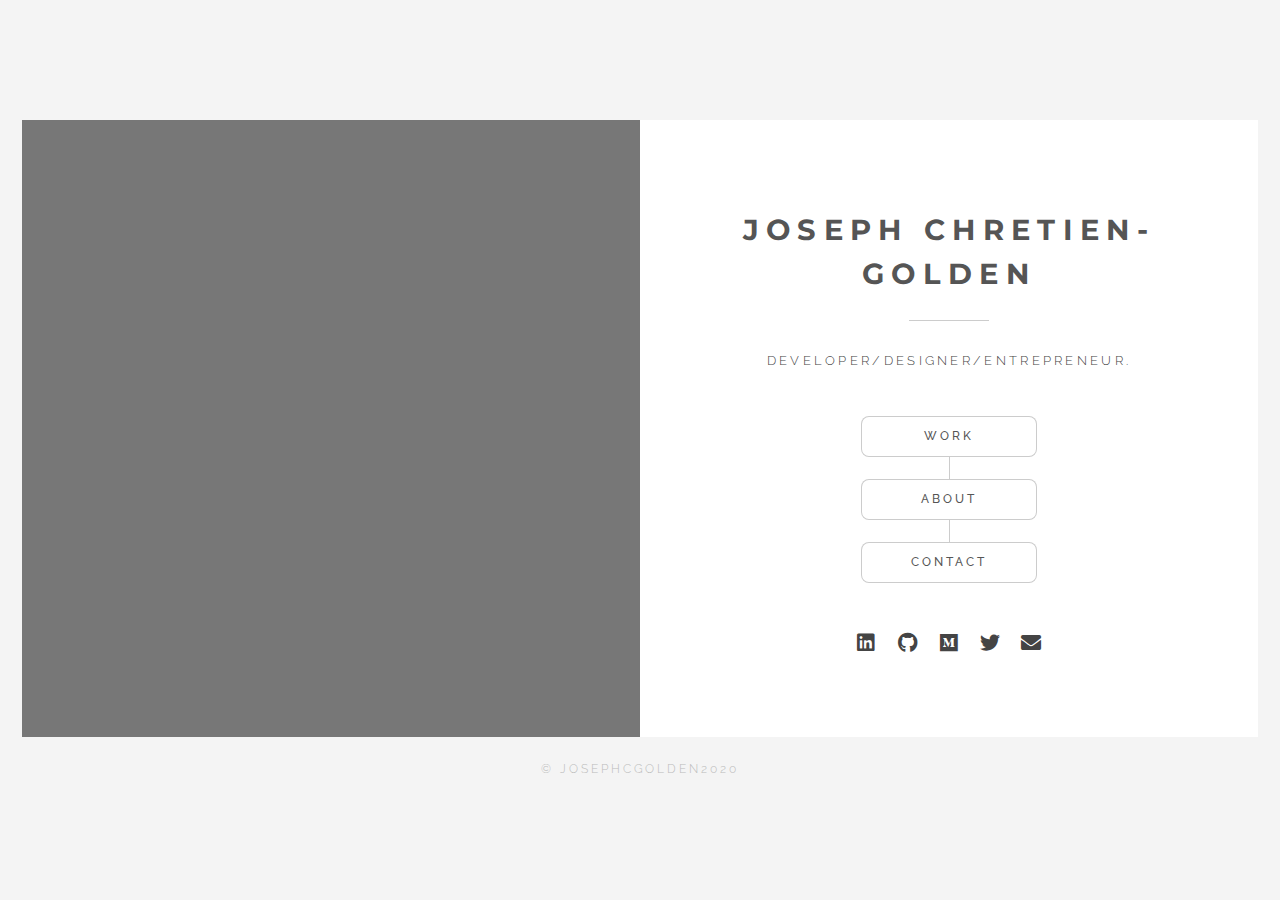
==== JosephChretienGolden.com/green/indexme.html @ d4ce8e9d "updated resume" ====
<!DOCTYPE HTML>

<html>
	<head>
		<link rel="shortcut icon" type="image/x-icon" href="images/ms-icon-310x310.png">
		<title>JosephCGolden2020©</title>
		<meta charset="utf-8" />
		<meta name="viewport" content="width=device-width, initial-scale=1, user-scalable=no" />
		<link rel="stylesheet" href="assets/css/main.css" />
		<noscript><link rel="stylesheet" href="assets/css/noscript.css" /></noscript>
	</head>
	<body class="is-preload-0 is-preload-1">

		<!-- Wrapper -->
			<div id="wrapper">
					

				<!-- Home -->
					<article id="home" class="panel special">
						<div class="image">
							<img src="images/mebridge.JPG" alt="" data-position="center center" />
						</div>
						<div class="content">
							<div class="inner">
								<header>
									<h1>Joseph Chretien-Golden</h1>
									<p>Developer/Designer/Entrepreneur.</p>
									
								</header>
								<nav id="nav">
									<ul class="actions stacked special animated spinY">
										<li><a href="#work" class="button">Work</a></li>
										<li><a href="#about" class="button">About</a></li>
										<li><a href="#contact" class="button">Contact</a></li>
										<!--<li><a href="#elements" class="button">Elements</a></li>-->
									</ul>
								</nav>
								<ul class="icons">
									<li><a href="https://www.linkedin.com/in/jcgdev/" class="icon brands fa-linkedin" target="_blank"><span class="label">LinkedIn</span></a></li>
									<li><a href="https://github.com/JGolden25" class="icon brands fa-github" target="_blank"><span class="label">GitHub</span></a></li>
									<li><a href="https://medium.com/@joeuvalltrades" class="icon brands fa-medium" target="_blank"><span class="label">Medium</span></a></li>
									<li><a href="https://twitter.com/JosephCGolden" class="icon brands fa-twitter" target="_blank"><span class="label">Twitter</span></a></li>
									<li><a href="mailto:hello@jcg.dev?subject=Request%20More%20Information&body=Hello%20Joseph, I%20would%20like%20to%20know%20more." class="icon solid fa-envelope"><span class="label">Email</span></a></li>
								</ul>
							</div>
						</div>
					</article>

				<!-- Work -->
					<article id="work" class="panel secondary">
						<div class="image">
							<img src="images/macbookdarkfinal.jpg" alt="" data-position="center center" />
						</div>
						<div class="content">
							<ul class="actions animated spinX">
								<li><a href="#" class="button small back">Back</a></li>
							</ul>
							<div class="inner">
								<header>
									<h2>Work</h2>
									<p>A few of my favorite projects.</p>
								</header>
								<p>Below are some of my more recent projects. I have practiced Agile software development across multiple teams and each project has provided a unique learning experience working under a different role. All (except those specified) were written "from the ground up" and focus on clean, organized, and commented code, with clear workflow and version control. Click on the project titles or website links to redirect to their individual deployments. Source code can be found by clicking on the repository links.</p>
								
							</div>
							<div class="portfolio-container view"><a data-v-312bf817="" href="https://github.com/JGolden25/WAVESMRKT" target="_blank" class="title-link"><h2 data-v-312bf817="">WAVES Marketplace</h2></a><img src="images/giphywave.gif" min-width= 100%; *width= 100%; class="panel-img" allowFullScreen><p><a href="https://giphy.com/gifs/iDh8sMrHKYe8Q91W7e/html5"></a></p><p data-v-312bf817=""> 
								A marketplace displaying and allowing purchase of all inventory from Indiana based guitar store, WAVES Guitars Marketplace.</p><p data-v-312bf817="">Built with React, MongoDB, NodeJS, Express, JS, HTML, and CSS.</p>
								
							  </a><a  href="https://github.com/JGolden25/WAVESMRKT" target="_blank" class="link">
								Repository,</a>
								<br></br>
							<div class="portfolio-container view"><a data-v-312bf817="" href="https://m-city-36c66.firebaseapp.com/" target="_blank" class="title-link"><h2 data-v-312bf817="">Manchester City Football Club App</h2></a><img src="images/giphyman.gif" min-width= 100%; *width= 100%; class="panel-img" allowFullScreen><p><a href="https://giphy.com/gifs/SqxYwN7bIL0x2NyQ8t/html5"></a></p><p data-v-312bf817=""> 
								Personal project developed for one of my favorite Football Clubs. Fellow fans can filter through past and upcoming matches, get acquainted with the team and even add there own match and team data. (Test users can log in with hello@jcg.dev/123456)</p><p data-v-312bf817="">Built with React, Firebase, Javascript, React-Move, React-Router, HTML, and CSS.</p><a data-v-312bf817="" href="https://m-city-36c66.firebaseapp.com/" target="_blank" class="link">
								Website,
							  </a><a  href="https://github.com/JGolden25/Manchester_City" target="_blank" class="link">
								Repository,</a>
								<br></br>
								<div class="portfolio-container view"><a data-v-312bf817="" href="https://recirvoir-apollo-gql.herokuapp.com/" target="_blank" class="title-link"><h2 data-v-312bf817="">Recirvoir v.2</h2></a><img src="images/Recirvoirappfinal GIF-downsized_large.gif" min-width= 100%; *width= 100%; class="panel-img" allowFullScreen><p><a href="https://giphy.com/gifs/h4OFADmcU67HjatGWj/html5"></a></p><p data-v-312bf817=""> 
									A simple place to store and share your favorite recipes. Register & create your profile to add, like, update, and delete your recipes. View other user's recipes and search for whatever food you're in the mood for.</p><p data-v-312bf817="">Built with React, GraphQL, Apollo Server, Mongo DB, Javascript, HTML, and CSS</p><a data-v-312bf817="" href="https://recirvoir-apollo-gql.herokuapp.com/" target="_blank" class="link">
									Website,
								  </a><a  href="https://github.com/JGolden25/react-recipes-v3" target="_blank" class="link">
									Repository,</a>
									<br></br>
							<div class="portfolio-container view"><a data-v-312bf817="" href="https://hardcore-galileo-334290.netlify.com/" target="_blank" class="title-link"><h2 data-v-312bf817="">RMDB(React Movies)</h2></a><img src="images/giphymoviez.gif" min-width= 100%; *width= 100%; class="panel-img" allowFullScreen><p><a href="https://giphy.com/gifs/fszpxkMMKVBNWQkxhj/html5"></a></p><p data-v-312bf817=""> 
								A stylish and interactive movie database built using React & The Movie DB API.</p><p data-v-312bf817="">Built with React, Hooks, Express, Node, and Styled-Components(CSS).</p><a data-v-312bf817="" href="https://hardcore-galileo-334290.netlify.com/" target="_blank" class="link">
								Website,
							  </a><a  href="https://github.com/JGolden25/RMDB" target="_blank" class="link">
								Repository,</a>
								<br></br>
							<div class="portfolio-container view"><a data-v-312bf817="" href="http://natural-parent.surge.sh/" target="_blank" class="title-link"><h2 data-v-312bf817="">Sawano Hiroyuki @ The Marc Event Site</h2></a><img src="images/giphy2.gif" min-width= 100%; *width= 100%; class="panel-img" allowFullScreen><p><a href="https://giphy.com/gifs/h53PiVtq1qvTLwtWHz/html5"></a></p><p data-v-312bf817=""> 
								An event website for Sawano Hiroyuki's event at the Marc club in San Marcos, Tx.</p><p data-v-312bf817="">Built with React, React Reveal, HTML and LESS.</p><a data-v-312bf817="" href="http://natural-parent.surge.sh/" target="_blank" class="link">
								Website,
							  </a><a  href="https://github.com/JGolden25/The-Marc-Site" target="_blank" class="link">
								Repository,</a>
								<br></br>
								<div class="portfolio-container view"><a data-v-312bf817="" href="https://www.fairshare-app.com/" target="_blank" class="title-link"><h2 data-v-312bf817="">Fairshare App</h2></a><img src="images/giphy (1).gif" min-width= 100%; *width= 100%; class="panel-img" allowFullScreen><p><a href="https://giphy.com/gifs/fsgif-f6n2lzmt7CK0FoWu8f"></a></p><p data-v-312bf817="">Task assigning and budgeting application specifically designed for teams, built with a 4 person web team (and 2 person iOS team) from a pre-existing project/codebase. On this project I specifically worked on UI/styling. I also implemented APIs and basic functionality such as managing state and creating actions via Redux to delete and edit cards.</p><p data-v-312bf817="">Built with React, Redux, NodeJS, MySQL, Auth0 and reactstrap.</p><a data-v-312bf817="" href="https://www.fairshare-app.com/" target="_blank" class="link">
									Website,
								  </a><a  href="https://github.com/labs12-chores-1" target="_blank" class="link">
									Repository</a>
									<br></br>
									<div class="portfolio-container view"><a data-v-312bf817="" href="https://vuejshtmlcssquiz.herokuapp.com/" target="_blank" class="title-link"><h2 data-v-312bf817="">HTML/CSS Quiz Built with Vue.js.</h2></a><img src="images/giphyvue.gif" min-width= 100%; *width= 100%; class="panel-img" allowFullScreen><p><a href="https://media.giphy.com/media/gKBSy4swq1pSgRjhh8/giphy.gif"></a></p><p data-v-312bf817="">My first try at building something simple with the Vue.js framework.</p><p data-v-312bf817="">Built with Vue.js, HTML, CSS and keyframe animations.</p><a data-v-312bf817="" href="https://vuejshtmlcssquiz.herokuapp.com/" target="_blank" class="link">
										Website,
									  </a><a  href="https://github.com/JGolden25/VueProjectM" target="_blank" class="link">
										Repository</a>
										<br></br>
									<div class="portfolio-container view"><a data-v-312bf817="" href="https://app.netlify.com/sites/nifty-visvesvaraya-cf755e/overview" target="_blank" class="title-link"><h2 data-v-312bf817="">Recirvoir v.1</h2></a><img src="images/giphy (2).gif" min-width= 100%; *width= 100%; class="panel-img" allowFullScreen><p><a href="https://media.giphy.com/media/PhChaJUN25opDt7iGr/source.gif"></a></p><p data-v-312bf817="">My 1st attempt at making a recipes app for my girlfriend. React and styled componenets were used for front end, along with MySQL for the database and NodeJS to manipulate the it. Implements Draggable JS for drag and drop features.</p><p data-v-312bf817="">Built with React, Redux, NodeJS, MySQL, HTML, Styled Components(CSS) and Draggable JS.</p><a data-v-312bf817="" href="https://nifty-visvesvaraya-cf755e.netlify.com/" target="_blank" class="link">
										Website,
									  </a><a  href="https://github.com/labs12-chores-1" target="_blank" class="link">
										Repository</a>
										<br></br>
							<div class="portfolio-container view"><a data-v-312bf817="" href="https://piggamejcg.herokuapp.com/" target="_blank" class="title-link"><h2 data-v-312bf817="">'PIG' Dice Game</h2></a><img src="images/giphy4.gif" min-width= 100%; *width= 100%; class="panel-img" allowFullScreen><p><a href="https://giphy.com/gifs/game-pig-piggame-ZcKvwGLhrudkJyPeeY"></a></p><p data-v-312bf817="">A 2 player game in which players roll dice as many times as they wish. 
								Each result gets added to their round score BUT if the player rolls a 1,
								all his ROUND score gets lost. After that, it's the next player’s turn. 
								The player can choose to 'Hold', which means that his ROUND score
								gets added to his GLOBAL score. Default final score is 35 but can be
								adjusted.</p><p data-v-312bf817="">Built with HTML, CSS and JavaScript.</p><a data-v-312bf817="" href="https://piggamejcg.herokuapp.com/" target="_blank" class="link">
								Website,
							  </a><a  href="https://github.com/JGolden25/PIGGAME" target="_blank" class="link">
								Repository</a>
								<br></br>
							  <div class="portfolio-container view"><a data-v-312bf817="" href="https://damp-eyrie-76015.herokuapp.com/" target="_blank" class="title-link"><h2 data-v-312bf817="">React-Dex</h2></a><img src="images/giphy5.gif" min-width= 100%; *width= 100%; class="panel-img" allowFullScreen><p><a href="https://giphy.com/gifs/ViCMJJeX36QldR8pwi/html5"></a></p><p data-v-312bf817=""> 
								A Pokédex displaying all 151 Pokémon of generation 1. I started with a simple wireframe design(can be viewed by clicking link below) and built out the components 1 at a time using React and CSS for styling. 
								Using PokéAPI I pulled in data and sprites for individual Pokémon.</p><p data-v-312bf817="">Built with React, PokéAPI, HTML, CSS and JavaScript.</p><a data-v-312bf817="" href="https://damp-eyrie-76015.herokuapp.com/" target="_blank" class="link">
								Website,
							  </a><a  href="https://github.com/JGolden25/POKEDEX-REVISED" target="_blank" class="link">
								Repository, </a><a  href="images/1_BJ9m4hoHn3ihpcje_013NQ.png" target="_blank" class="link">
									Wireframe</a>
								<br></br>
							  <a data-v-312bf817="" href="index.html" target="_blank" class="title-link"> <h2 data-v-312bf817="">Smith and Jones Architecture Website</h2></a><img src="images/giphy.gif" min-width= 100%; *width= 100%; class="panel-img" allowFullScreen><p>A fully responsive, multi-page marketing website for an architecture company.</p><p>Built with HTML, CSS, Javascript, and LESS.</p><div data-v-312bf817="" class="links-container">
								<a href="index.html" target="_blank" class="link">Website,</a> <a  href="https://github.com/JGolden25/S-J-International" target="_blank" class="link">
								Repository</a>
							  
							</div>
					</article>

				<!-- About -->
					<article id="about" class="panel secondary">
						<div class="image">
							<img src="images/IMG_4623.JPG" alt="" data-position="center center" />
						</div>
						<div class="content">
							<ul class="actions animated spinX">
								<li><a href="#" class="button small back">Back</a></li>
							</ul>
							<div class="inner">
								<header>
									<h2>About</h2>
									<p>It's nice to meet you, I'm Joseph Chretien-Golden.</p>
								</header>
								<p>I am a full stack web developer, minimal-design lover, book worm, film-maker, video game fan and learning enthusiast.</p>
								<p>My exploration into development started with CS 1428, an intro level C++ course at Texas State University. I was far enough along in my studies as a Digital Media Innovation Major/Business Minor that I decided to finish my degree without switching to Computer Science, but the bug had bitten me.</p>
								<p>After graduating from Texas State, having collected some development experience in additional Web Design and JavaScript classes, I worked for Apple as a Mac/iOS technical advisor for a total of 2.5 years until I decided I wanted to take on a developer role. To that end, I spent over a year studying full stack web and computer science, both on my own and as a student/Team Lead at Lambda School. I am now eager to dive head first into my web development career.</p>
								<p>If you have any questions about me, my portfolio, or would just love to chat, feel free to <a href="mailto:hello@jcg.dev?subject=Request%20More%20Information&body=Hello%20Joseph, I%20would%20like%20to%20know%20more."><span class="label">reach out!</span></a> I look forward to speaking with you.</p>
								<a href="./JosephChretien-GoldenResume.pdf" target="_blank"><div class="button" data-position="center center">
									Download Resume</a>
								</div>
								<p> - I also make films, feel free to check out some of my work <a href="https://www.goldenagemedia.net/" target="_blank"> here.</a></p>
							</div>
						</div>
					</article>

				<!-- Contact -->
					<article id="contact" class="panel secondary">
						<div class="image">
							<img src="images/chiskyboi.JPG" alt="" data-position="bottom center" />
						</div>
						<div class="content">
							<ul class="actions animated spinX">
								<li><a href="#" class="button small back">Back</a></li>
							</ul>
							<div class="inner">
								<header>
									<h2>Contact</h2>
								</header>
								<!-- FormSpree -->
								<form action="https://formspree.io/hello@jcg.dev" method="POST">
									<div class="fields">
											<div class="field half">
												<label for="name">Name</label>
									<input type="text" name="name"/>
								</div>
								<div class="field half">
										<label for="email">Email</label>
									<input type="email" name="_replyto"/>
								</div>
								<div class="field">
										<label for="message">Message</label>
										<textarea name="message" id="message" rows="5"></textarea>
										</div>
									<input type="submit" value="Send Message">
								  </form>
							</div>
						</div>
					</article>
					

				<!-- Elements -->
					<article id="elements" class="panel secondary">
						<div class="image">
							<img src="images/pic03.jpg" alt="" data-position="center center" />
						</div>
						<div class="content">
							<ul class="actions animated spinX">
								<li><a href="#" class="button small back">Back</a></li>
							</ul>
							<div class="inner">
								<header>
									<h2>Elements</h2>
								</header>

								<section>
									<h4>Text</h4>
									<p>This is <b>bold</b> and this is <strong>strong</strong>. This is <i>italic</i> and this is <em>emphasized</em>.
									This is <sup>superscript</sup> text and this is <sub>subscript</sub> text.
									This is <u>underlined</u> and this is code: <code>for (;;) { ... }</code>. Finally, <a href="#">this is a link</a>.</p>
									<hr />
									<h2>Heading Level 2</h2>
									<h3>Heading Level 3</h3>
									<h4>Heading Level 4</h4>
									<h5>Heading Level 5</h5>
									<h6>Heading Level 6</h6>
									<hr />
									<h5>Blockquote</h5>
									<blockquote>Fringilla nisl. Donec accumsan interdum nisi, quis tincidunt felis sagittis eget tempus euismod. Vestibulum ante ipsum primis in faucibus vestibulum. Blandit adipiscing eu felis iaculis volutpat ac adipiscing accumsan faucibus. Vestibulum ante ipsum primis in faucibus lorem ipsum dolor sit amet nullam adipiscing eu felis.</blockquote>
									<h5>Preformatted</h5>
									<pre><code>i = 0;

while (!deck.isInOrder()) {
    print 'Iteration ' + i;
    deck.shuffle();
    i++;
}

print 'It took ' + i + ' iterations to sort the deck.';</code></pre>
								</section>

								<section>
									<h4>Lists</h4>

									<h5>Unordered</h5>
									<ul>
										<li>Dolor pulvinar etiam.</li>
										<li>Sagittis adipiscing.</li>
										<li>Felis enim feugiat.</li>
									</ul>

									<h5>Alternate</h5>
									<ul class="alt">
										<li>Dolor pulvinar etiam.</li>
										<li>Sagittis adipiscing.</li>
										<li>Felis enim feugiat.</li>
									</ul>

									<h5>Ordered</h5>
									<ol>
										<li>Dolor pulvinar etiam.</li>
										<li>Etiam vel felis viverra.</li>
										<li>Felis enim feugiat.</li>
										<li>Dolor pulvinar etiam.</li>
										<li>Etiam vel felis lorem.</li>
										<li>Felis enim et feugiat.</li>
									</ol>
									<h5>Icons</h5>
									<ul class="icons">
										<li><a href="#" class="icon brands fa-twitter"><span class="label">Twitter</span></a></li>
										<li><a href="#" class="icon brands fa-facebook-f"><span class="label">Facebook</span></a></li>
										<li><a href="#" class="icon brands fa-instagram"><span class="label">Instagram</span></a></li>
										<li><a href="https://github.com/JGolden25"> class="icon brands fa-github"><span class="label">Github</span></a></li>
									</ul>

									<h5>Actions</h5>
									<ul class="actions">
										<li><a href="#" class="button primary">Default</a></li>
										<li><a href="#" class="button">Default</a></li>
									</ul>
									<ul class="actions stacked">
										<li><a href="#" class="button primary">Default</a></li>
										<li><a href="#" class="button">Default</a></li>
									</ul>
								</section>

								<section>
									<h4>Table</h4>
									<h5>Default</h5>
									<div class="table-wrapper">
										<table>
											<thead>
												<tr>
													<th>Name</th>
													<th>Description</th>
													<th>Price</th>
												</tr>
											</thead>
											<tbody>
												<tr>
													<td>Item One</td>
													<td>Ante turpis integer aliquet porttitor.</td>
													<td>29.99</td>
												</tr>
												<tr>
													<td>Item Two</td>
													<td>Vis ac commodo adipiscing arcu aliquet.</td>
													<td>19.99</td>
												</tr>
												<tr>
													<td>Item Three</td>
													<td> Morbi faucibus arcu accumsan lorem.</td>
													<td>29.99</td>
												</tr>
												<tr>
													<td>Item Four</td>
													<td>Vitae integer tempus condimentum.</td>
													<td>19.99</td>
												</tr>
												<tr>
													<td>Item Five</td>
													<td>Ante turpis integer aliquet porttitor.</td>
													<td>29.99</td>
												</tr>
											</tbody>
											<tfoot>
												<tr>
													<td colspan="2"></td>
													<td>100.00</td>
												</tr>
											</tfoot>
										</table>
									</div>

									<h5>Alternate</h5>
									<div class="table-wrapper">
										<table class="alt">
											<thead>
												<tr>
													<th>Name</th>
													<th>Description</th>
													<th>Price</th>
												</tr>
											</thead>
											<tbody>
												<tr>
													<td>Item One</td>
													<td>Ante turpis integer aliquet porttitor.</td>
													<td>29.99</td>
												</tr>
												<tr>
													<td>Item Two</td>
													<td>Vis ac commodo adipiscing arcu aliquet.</td>
													<td>19.99</td>
												</tr>
												<tr>
													<td>Item Three</td>
													<td> Morbi faucibus arcu accumsan lorem.</td>
													<td>29.99</td>
												</tr>
												<tr>
													<td>Item Four</td>
													<td>Vitae integer tempus condimentum.</td>
													<td>19.99</td>
												</tr>
												<tr>
													<td>Item Five</td>
													<td>Ante turpis integer aliquet porttitor.</td>
													<td>29.99</td>
												</tr>
											</tbody>
											<tfoot>
												<tr>
													<td colspan="2"></td>
													<td>100.00</td>
												</tr>
											</tfoot>
										</table>
									</div>
								</section>

								<section>
									<h4>Buttons</h4>
									<ul class="actions">
										<li><a href="#" class="button primary">Primary</a></li>
										<li><a href="#" class="button">Default</a></li>
									</ul>
									<ul class="actions">
										<li><a href="#" class="button">Default</a></li>
										<li><a href="#" class="button small">Small</a></li>
									</ul>
									<ul class="actions">
										<li><a href="#" class="button primary icon solid fa-download">Icon</a></li>
										<li><a href="#" class="button icon solid fa-download">Icon</a></li>
									</ul>
									<ul class="actions">
										<li><span class="button primary disabled">Disabled</span></li>
										<li><span class="button disabled">Disabled</span></li>
									</ul>
								</section>

								<section>
									<h4>Form</h4>
									<form method="post" action="#">
										<div class="fields">
											<div class="field half">
												<label for="demo-name">Name</label>
												<input type="text" name="demo-name" id="demo-name" value="" placeholder="Jane Doe" />
											</div>
											<div class="field half">
												<label for="demo-email">Email</label>
												<input type="email" name="demo-email" id="demo-email" value="" placeholder="hello@jcg.dev" />
											</div>
											<div class="field">
												<label for="demo-category">Category</label>
												<select name="demo-category" id="demo-category">
													<option value="">-</option>
													<option value="1">Manufacturing</option>
													<option value="1">Shipping</option>
													<option value="1">Administration</option>
													<option value="1">Human Resources</option>
												</select>
											</div>
											<div class="field half">
												<input type="radio" id="demo-priority-low" name="demo-priority" checked>
												<label for="demo-priority-low">Low</label>
											</div>
											<div class="field half">
												<input type="radio" id="demo-priority-high" name="demo-priority">
												<label for="demo-priority-high">High</label>
											</div>
											<div class="field half">
												<input type="checkbox" id="demo-copy" name="demo-copy">
												<label for="demo-copy">Email me a copy</label>
											</div>
											<div class="field half">
												<input type="checkbox" id="demo-human" name="demo-human" checked>
												<label for="demo-human">Not a robot</label>
											</div>
											<div class="field">
												<label for="demo-message">Message</label>
												<textarea name="demo-message" id="demo-message" placeholder="Enter your message" rows="6"></textarea>
											</div>
										</div>
										<ul class="actions">
											<li><input type="submit" value="Send Message" class="primary" /></li>
											<li><input type="reset" value="Reset" /></li>
										</ul>
									</form>
								</section>

							</div>
						</div>
					</article>

				<!-- Footer -->
					<footer id="footer">
						<p class="copyright">&copy; JosephCGolden2020</p>
					</footer>

			</div>

		<!-- Scripts -->
			<script src="assets/js/jquery.min.js"></script>
			<script src="assets/js/browser.min.js"></script>
			<script src="assets/js/breakpoints.min.js"></script>
			<script src="assets/js/util.js"></script>
			<script src="assets/js/main.js"></script>

	</body>
</html>
---- JosephChretienGolden.com/green/assets/css/main.css ----
@import url(fontawesome-all.min.css);
@import url("https://fonts.googleapis.com/css?family=Raleway|Montserrat:700");

/*
	Indivisible by Pixelarity
	pixelarity.com | hello@pixelarity.com
	License: pixelarity.com/license
*/

html, body, div, span, applet, object,
iframe, h1, h2, h3, h4, h5, h6, p, blockquote,
pre, a, abbr, acronym, address, big, cite,
code, del, dfn, em, img, ins, kbd, q, s, samp,
small, strike, strong, sub, sup, tt, var, b,
u, i, center, dl, dt, dd, ol, ul, li, fieldset,
form, label, legend, table, caption, tbody,
tfoot, thead, tr, th, td, article, aside,
canvas, details, embed, figure, figcaption,
footer, header, hgroup, menu, nav, output, ruby,
section, summary, time, mark, audio, video {
	margin: 0;
	padding: 0;
	border: 0;
	font-size: 100%;
	font: inherit;
	vertical-align: baseline;}

article, aside, details, figcaption, figure,
footer, header, hgroup, menu, nav, section {
	display: block;}

body {
	line-height: 1;
}

ol, ul {
	list-style: none;
}

blockquote, q {
	quotes: none;
}

	blockquote:before, blockquote:after, q:before, q:after {
		content: '';
		content: none;
	}

table {
	border-collapse: collapse;
	border-spacing: 0;
}

body {
	-webkit-text-size-adjust: none;
}

mark {
	background-color: transparent;
	color: inherit;
}

input::-moz-focus-inner {
	border: 0;
	padding: 0;
}

input, select, textarea {
	-moz-appearance: none;
	-webkit-appearance: none;
	-ms-appearance: none;
	appearance: none;
}

/* Basic */

	@-ms-viewport {
		width: device-width;
	}

	@media screen and (max-width: 480px) {

		html, body {
			min-width: 320px;
		}

	}

	html {
		box-sizing: border-box;
	}

	*, *:before, *:after {
		box-sizing: inherit;
	}

	body {
		background: #f4f4f4;
	}

		body.is-preload-0 *, body.is-preload-0 *:before, body.is-preload-0 *:after {
			-moz-animation: none !important;
			-webkit-animation: none !important;
			-ms-animation: none !important;
			animation: none !important;
			-moz-transition: none !important;
			-webkit-transition: none !important;
			-ms-transition: none !important;
			transition: none !important;
		}

/* Type */

	body, input, select, textarea {
		color: #444;
		font-family: "Raleway", Helvetica, sans-serif;
		font-size: 14pt;
		font-weight: 300;
		line-height: 1.75;
		letter-spacing: 0.05em;
	}

		@media screen and (max-width: 1680px) {

			body, input, select, textarea {
				font-size: 11pt;
			}

		}

		@media screen and (max-width: 360px) {

			body, input, select, textarea {
				font-size: 10pt;
			}

		}

	a {
		-moz-transition: color 0.2s ease, border-bottom-color 0.2s ease;
		-webkit-transition: color 0.2s ease, border-bottom-color 0.2s ease;
		-ms-transition: color 0.2s ease, border-bottom-color 0.2s ease;
		transition: color 0.2s ease, border-bottom-color 0.2s ease;
		text-decoration: none;
		border-bottom: dotted 1px;
		color: inherit;
	}

		a:hover {
			color: #45d1a9 !important;
			border-bottom-color: transparent;
		}

	strong, b {
		color: #555;
		font-weight: 500;
	}

	em, i {
		font-style: italic;
	}

	p {
		margin: 0 0 2em 0;
	}

	h1, h2, h3, h4, h5, h6 {
		color: #555;
		font-family: "Montserrat", sans-serif;
		font-weight: 700;
		line-height: 1.5;
		margin: 0 0 1em 0;
		text-transform: uppercase;
		letter-spacing: 0.25em;
	}

		h1 a, h2 a, h3 a, h4 a, h5 a, h6 a {
			color: inherit;
			text-decoration: none;
		}

	h1 {
		font-size: 2em;
	}

	h2 {
		font-size: 1.75em;
	}

	h3 {
		font-size: 1.25em;
	}

	h4 {
		font-size: 1em;
	}

	h5 {
		font-size: 0.9em;
	}

	h6 {
		font-size: 0.7em;
	}

	@media screen and (max-width: 736px) {

		h1 {
			font-size: 1.5em;
		}

		h2 {
			font-size: 1.25em;
		}

	}

	sub {
		font-size: 0.8em;
		position: relative;
		top: 0.5em;
	}

	sup {
		font-size: 0.8em;
		position: relative;
		top: -0.5em;
	}

	blockquote {
		border-left: solid 4px #cccccc;
		font-style: italic;
		margin: 0 0 2em 0;
		padding: 0.5em 0 0.5em 2em;
	}

	code {
		background: rgba(144, 144, 144, 0.075);
		border-radius: 8px;
		border: solid 1px #cccccc;
		font-family: "Courier New", monospace;
		font-size: 0.9em;
		margin: 0 0.25em;
		padding: 0.25em 0.65em;
	}

	pre {
		-webkit-overflow-scrolling: touch;
		font-family: "Courier New", monospace;
		font-size: 0.9em;
		margin: 0 0 2em 0;
	}

		pre code {
			display: block;
			line-height: 1.75;
			padding: 1em 1.5em;
			overflow-x: auto;
		}

	hr {
		border: 0;
		border-bottom: solid 1px #cccccc;
		margin: 2em 0;
	}

		hr.major {
			margin: 3em 0;
		}

	.align-left {
		text-align: left;
	}

	.align-center {
		text-align: center;
	}

	.align-right {
		text-align: right;
	}

/* Section/Article */

	section.special, article.special {
		text-align: center;
	}

	header {
		margin: 3em 0;
	}

		header > :first-child {
			margin-bottom: 0;
		}

			header > :first-child:after {
				content: '';
				display: block;
				background-color: #cccccc;
				height: 1px;
				margin: 1.5rem 0 1.75rem 0;
				width: 5rem;
			}

				.special header > :first-child:after {
					margin-left: auto;
					margin-right: auto;
				}

		header p {
			font-size: 0.9em;
			letter-spacing: 0.25em;
			margin-bottom: 0;
			text-transform: uppercase;
		}

		@media screen and (max-width: 736px) {

			header {
				margin: 2em 0;
			}

				header > :first-child:after {
					margin: 1.25rem 0 1.5rem 0;
				}

				header p {
					font-size: 0.8em;
				}

					header p br {
						display: none;
					}

		}

/* Form */

	form {
		margin: 0 0 2em 0;
	}

		form > :last-child {
			margin-bottom: 0;
		}

		form > .fields {
			display: -moz-flex;
			display: -webkit-flex;
			display: -ms-flex;
			display: flex;
			-moz-flex-wrap: wrap;
			-webkit-flex-wrap: wrap;
			-ms-flex-wrap: wrap;
			flex-wrap: wrap;
			width: calc(100% + 3em);
			margin: -1.5em 0 2em -1.5em;
		}

			form > .fields > .field {
				-moz-flex-grow: 0;
				-webkit-flex-grow: 0;
				-ms-flex-grow: 0;
				flex-grow: 0;
				-moz-flex-shrink: 0;
				-webkit-flex-shrink: 0;
				-ms-flex-shrink: 0;
				flex-shrink: 0;
				padding: 1.5em 0 0 1.5em;
				width: calc(100% - 1.5em);
			}

				form > .fields > .field.half {
					width: calc(50% - 0.75em);
				}

				form > .fields > .field.third {
					width: calc(100%/3 - 0.5em);
				}

				form > .fields > .field.quarter {
					width: calc(25% - 0.375em);
				}

		@media screen and (max-width: 480px) {

			form > .fields {
				width: calc(100% + 3em);
				margin: -1.5em 0 2em -1.5em;
			}

				form > .fields > .field {
					padding: 1.5em 0 0 1.5em;
					width: calc(100% - 1.5em);
				}

					form > .fields > .field.half {
						width: calc(100% - 1.5em);
					}

					form > .fields > .field.third {
						width: calc(100% - 1.5em);
					}

					form > .fields > .field.quarter {
						width: calc(100% - 1.5em);
					}

		}

	label {
		color: #555;
		display: block;
		font-size: 0.8em;
		font-weight: 500;
		margin: 0 0 1em 0;
		text-transform: uppercase;
		letter-spacing: 0.25em;
	}

	input[type="text"],
	input[type="password"],
	input[type="email"],
	input[type="tel"],
	input[type="search"],
	input[type="url"],
	select,
	textarea {
		-moz-appearance: none;
		-webkit-appearance: none;
		-ms-appearance: none;
		appearance: none;
		background: rgba(144, 144, 144, 0.075);
		border-radius: 8px;
		border: none;
		border: solid 1px #cccccc;
		color: inherit;
		display: block;
		outline: 0;
		padding: 0 1em;
		text-decoration: none;
		width: 100%;
	}

		input[type="text"]:invalid,
		input[type="password"]:invalid,
		input[type="email"]:invalid,
		input[type="tel"]:invalid,
		input[type="search"]:invalid,
		input[type="url"]:invalid,
		select:invalid,
		textarea:invalid {
			box-shadow: none;
		}

		input[type="text"]:focus,
		input[type="password"]:focus,
		input[type="email"]:focus,
		input[type="tel"]:focus,
		input[type="search"]:focus,
		input[type="url"]:focus,
		select:focus,
		textarea:focus {
			border-color: #45d1a9;
			box-shadow: 0 0 0 1px #45d1a9;
		}

	select {
		background-image: url("data:image/svg+xml;charset=utf8,%3Csvg xmlns='http://www.w3.org/2000/svg' width='40' height='40' preserveAspectRatio='none' viewBox='0 0 40 40'%3E%3Cpath d='M9.4,12.3l10.4,10.4l10.4-10.4c0.2-0.2,0.5-0.4,0.9-0.4c0.3,0,0.6,0.1,0.9,0.4l3.3,3.3c0.2,0.2,0.4,0.5,0.4,0.9 c0,0.4-0.1,0.6-0.4,0.9L20.7,31.9c-0.2,0.2-0.5,0.4-0.9,0.4c-0.3,0-0.6-0.1-0.9-0.4L4.3,17.3c-0.2-0.2-0.4-0.5-0.4-0.9 c0-0.4,0.1-0.6,0.4-0.9l3.3-3.3c0.2-0.2,0.5-0.4,0.9-0.4S9.1,12.1,9.4,12.3z' fill='%23cccccc' /%3E%3C/svg%3E");
		background-size: 1.25rem;
		background-repeat: no-repeat;
		background-position: calc(100% - 1rem) center;
		height: 2.75em;
		padding-right: 2.75em;
		text-overflow: ellipsis;
	}

		select:focus::-ms-value {
			background-color: transparent;
		}

		select::-ms-expand {
			display: none;
		}

		select option {
			color: #555;
			background: #f4f4f4;
		}

	input[type="text"],
	input[type="password"],
	input[type="email"],
	input[type="tel"],
	input[type="search"],
	input[type="url"],
	select {
		height: 2.75em;
	}

	textarea {
		padding: 0.75em 1em;
	}

	input[type="checkbox"],
	input[type="radio"] {
		-moz-appearance: none;
		-webkit-appearance: none;
		-ms-appearance: none;
		appearance: none;
		display: block;
		float: left;
		margin-right: -2em;
		opacity: 0;
		width: 1em;
		z-index: -1;
	}

		input[type="checkbox"] + label,
		input[type="radio"] + label {
			text-decoration: none;
			color: #444;
			cursor: pointer;
			display: inline-block;
			font-size: 0.8em;
			font-weight: 300;
			margin: 0 0 0.5em 0;
			padding-left: 2.9em;
			padding-right: 0.75em;
			position: relative;
		}

			input[type="checkbox"] + label:before,
			input[type="radio"] + label:before {
				-moz-osx-font-smoothing: grayscale;
				-webkit-font-smoothing: antialiased;
				display: inline-block;
				font-style: normal;
				font-variant: normal;
				text-rendering: auto;
				line-height: 1;
				text-transform: none !important;
				font-family: 'Font Awesome 5 Free';
				font-weight: 900;
			}

			input[type="checkbox"] + label:before,
			input[type="radio"] + label:before {
				background: rgba(144, 144, 144, 0.075);
				border-radius: 8px;
				border: solid 1px #cccccc;
				content: '';
				display: inline-block;
				height: 1.65em;
				left: 0;
				line-height: 1.58125em;
				position: absolute;
				text-align: center;
				top: 0;
				width: 1.65em;
				font-size: 1em;
				letter-spacing: 0;
			}

		input[type="checkbox"]:checked + label:before,
		input[type="radio"]:checked + label:before {
			background: #555;
			border-color: #555;
			color: #ffffff;
			content: '\f00c';
		}

		input[type="checkbox"]:focus + label:before,
		input[type="radio"]:focus + label:before {
			border-color: #45d1a9;
			box-shadow: 0 0 0 1px #45d1a9;
		}

	input[type="checkbox"] + label:before {
		border-radius: 4px;
	}

	input[type="radio"] + label:before {
		border-radius: 100%;
	}

	::-webkit-input-placeholder {
		color: #bbb !important;
		opacity: 1.0;
	}

	:-moz-placeholder {
		color: #bbb !important;
		opacity: 1.0;
	}

	::-moz-placeholder {
		color: #bbb !important;
		opacity: 1.0;
	}

	:-ms-input-placeholder {
		color: #bbb !important;
		opacity: 1.0;
	}

	.formerize-placeholder {
		color: #bbb !important;
		opacity: 1.0;
	}

/* Box */

	.box {
		border-radius: 8px;
		border: solid 1px #cccccc;
		margin-bottom: 2em;
		padding: 1.5em;
	}

		.box > :last-child,
		.box > :last-child > :last-child,
		.box > :last-child > :last-child > :last-child {
			margin-bottom: 0;
		}

		.box.alt {
			border: 0;
			border-radius: 0;
			padding: 0;
		}

/* Icon */

	.icon {
		text-decoration: none;
		border-bottom: none;
		position: relative;
	}

		.icon:before {
			-moz-osx-font-smoothing: grayscale;
			-webkit-font-smoothing: antialiased;
			display: inline-block;
			font-style: normal;
			font-variant: normal;
			text-rendering: auto;
			line-height: 1;
			text-transform: none !important;
			font-family: 'Font Awesome 5 Free';
			font-weight: 400;
		}

		.icon.solid:before {
			font-weight: 900;
		}

		.icon.brands:before {
			font-family: 'Font Awesome 5 Brands';
		}

		.icon > .label {
			display: none;
		}

/* Image */

	.image {
		border-radius: 8px;
		border: 0;
		display: inline-block;
		position: relative;
	}

		.image img {
			border-radius: 8px;
			display: block;
		}

		.image.left, .image.right {
			max-width: 40%;
		}

			.image.left img, .image.right img {
				width: 100%;
			}

		.image.left {
			float: left;
			padding: 0 1.5em 1em 0;
			top: 0.25em;
		}

		.image.right {
			float: right;
			padding: 0 0 1em 1.5em;
			top: 0.25em;
		}

		.image.fit {
			display: block;
			margin: 0 0 2em 0;
			width: 100%;
		}

			.image.fit img {
				width: 100%;
			}

		.image.main {
			display: block;
			margin: 0 0 3em 0;
			width: 100%;
		}

			.image.main img {
				width: 100%;
			}

/* List */

	ol {
		list-style: decimal;
		margin: 0 0 2em 0;
		padding-left: 1.25em;
	}

		ol li {
			padding-left: 0.25em;
		}

	ul {
		list-style: disc;
		margin: 0 0 2em 0;
		padding-left: 1em;
	}

		ul li {
			padding-left: 0.5em;
		}

		ul.alt {
			list-style: none;
			padding-left: 0;
		}

			ul.alt li {
				border-top: solid 1px #cccccc;
				padding: 0.5em 0;
			}

				ul.alt li:first-child {
					border-top: 0;
					padding-top: 0;
				}

	dl {
		margin: 0 0 2em 0;
	}

		dl dt {
			display: block;
			font-weight: 500;
			margin: 0 0 1em 0;
		}

		dl dd {
			margin-left: 2em;
		}

/* Actions */

	ul.actions {
		cursor: default;
		list-style: none;
		margin-left: -1em;
		margin-top: -1em;
		padding-left: 0;
	}

		ul.actions li {
			display: inline-block;
			margin: 1em 0 0 1em;
			padding-left: 0;
			vertical-align: middle;
		}

			ul.actions li:last-child {
				padding-right: 0;
			}

		ul.actions.stacked {
			margin-top: 0;
			margin-left: 0;
		}

			ul.actions.stacked li {
				display: block;
				margin: 0;
				padding: 1.5em 0 0 0;
				position: relative;
			}

				ul.actions.stacked li:first-child {
					padding-top: 0;
				}

				ul.actions.stacked li > * {
					margin-bottom: 0;
				}

				ul.actions.stacked li > .button {
					min-width: 15em;
				}

			ul.actions.stacked.special li:after {
				background-color: #cccccc;
				content: '';
				display: block;
				height: 1.5em;
				left: 50%;
				position: absolute;
				top: 100%;
				width: 1px;
			}

			ul.actions.stacked.special li:last-child:after {
				display: none;
			}

		@media screen and (max-width: 736px) {

			ul.actions.stacked.special li {
				padding: 1em 0 0 0;
			}

				ul.actions.stacked.special li:after {
					height: 1em;
				}

		}

		ul.actions.animated.spinY li {
			-moz-perspective: 1000px;
			-webkit-perspective: 1000px;
			-ms-perspective: 1000px;
			perspective: 1000px;
		}

			ul.actions.animated.spinY li a {
				-moz-transition: background-color 0.2s ease, box-shadow 0.2s ease, color 0.2s ease, -moz-transform 0.5s ease-in;
				-webkit-transition: background-color 0.2s ease, box-shadow 0.2s ease, color 0.2s ease, -webkit-transform 0.5s ease-in;
				-ms-transition: background-color 0.2s ease, box-shadow 0.2s ease, color 0.2s ease, -ms-transform 0.5s ease-in;
				transition: background-color 0.2s ease, box-shadow 0.2s ease, color 0.2s ease, transform 0.5s ease-in;
			}

				ul.actions.animated.spinY li a.active {
					-moz-transform: rotateY(480deg);
					-webkit-transform: rotateY(480deg);
					-ms-transform: rotateY(480deg);
					transform: rotateY(480deg);
				}

		ul.actions.animated.spinX li {
			-moz-perspective: 1000px;
			-webkit-perspective: 1000px;
			-ms-perspective: 1000px;
			perspective: 1000px;
		}

			ul.actions.animated.spinX li a {
				-moz-transition: background-color 0.2s ease, box-shadow 0.2s ease, color 0.2s ease, -moz-transform 0.5s ease-in;
				-webkit-transition: background-color 0.2s ease, box-shadow 0.2s ease, color 0.2s ease, -webkit-transform 0.5s ease-in;
				-ms-transition: background-color 0.2s ease, box-shadow 0.2s ease, color 0.2s ease, -ms-transform 0.5s ease-in;
				transition: background-color 0.2s ease, box-shadow 0.2s ease, color 0.2s ease, transform 0.5s ease-in;
			}

				ul.actions.animated.spinX li a.active {
					-moz-transform: rotateX(480deg);
					-webkit-transform: rotateX(480deg);
					-ms-transform: rotateX(480deg);
					transform: rotateX(480deg);
				}

/* Icons */

	ul.icons {
		cursor: default;
		list-style: none;
		padding-left: 0;
	}

		ul.icons li {
			display: inline-block;
			padding-left: 0;
		}

			ul.icons li .icon {
				display: inline-block;
				width: 2.5em;
				height: 2.5em;
				line-height: 2.5em;
				text-align: center;
			}

				ul.icons li .icon:before {
					font-size: 1.25rem;
				}

/* Table */

	.table-wrapper {
		-webkit-overflow-scrolling: touch;
		overflow-x: auto;
	}

	table {
		margin: 0 0 2em 0;
		width: 100%;
	}

		table tbody tr {
			border: solid 1px #cccccc;
			border-left: 0;
			border-right: 0;
		}

			table tbody tr:nth-child(2n + 1) {
				background-color: rgba(144, 144, 144, 0.075);
			}

		table td {
			padding: 0.75em 0.75em;
		}

		table th {
			color: #555;
			font-size: 0.9em;
			font-weight: 500;
			padding: 0 0.75em 0.75em 0.75em;
			text-align: left;
		}

		table thead {
			border-bottom: solid 2px #cccccc;
		}

		table tfoot {
			border-top: solid 2px #cccccc;
		}

		table.alt {
			border-collapse: separate;
		}

			table.alt tbody tr td {
				border: solid 1px #cccccc;
				border-left-width: 0;
				border-top-width: 0;
			}

				table.alt tbody tr td:first-child {
					border-left-width: 1px;
				}

			table.alt tbody tr:first-child td {
				border-top-width: 1px;
			}

			table.alt thead {
				border-bottom: 0;
			}

			table.alt tfoot {
				border-top: 0;
			}

/* Button */

	input[type="submit"],
	input[type="reset"],
	input[type="button"],
	button,
	.button {
		-moz-appearance: none;
		-webkit-appearance: none;
		-ms-appearance: none;
		appearance: none;
		-moz-transition: background-color 0.2s ease, box-shadow 0.2s ease, color 0.2s ease;
		-webkit-transition: background-color 0.2s ease, box-shadow 0.2s ease, color 0.2s ease;
		-ms-transition: background-color 0.2s ease, box-shadow 0.2s ease, color 0.2s ease;
		transition: background-color 0.2s ease, box-shadow 0.2s ease, color 0.2s ease;
		-webkit-tap-highlight-color: rgba(255, 255, 255, 0);
		background-color: transparent;
		border-radius: 8px;
		border: 0;
		box-shadow: inset 0 0 0 1px #cccccc;
		color: #555 !important;
		cursor: pointer;
		display: inline-block;
		font-size: 0.8em;
		font-weight: 500;
		height: 3.5em;
		letter-spacing: 0.25em;
		line-height: 3.5em;
		padding: 0 2em;
		position: relative;
		text-align: center;
		text-decoration: none;
		text-transform: uppercase;
		white-space: nowrap;
	}

		input[type="submit"].icon:before,
		input[type="reset"].icon:before,
		input[type="button"].icon:before,
		button.icon:before,
		.button.icon:before {
			margin-right: 0.5em;
		}

		input[type="submit"].back,
		input[type="reset"].back,
		input[type="button"].back,
		button.back,
		.button.back {
			padding-left: 4.75em;
		}

			input[type="submit"].back:before,
			input[type="reset"].back:before,
			input[type="button"].back:before,
			button.back:before,
			.button.back:before {
				-moz-transition: opacity 0.2s ease;
				-webkit-transition: opacity 0.2s ease;
				-ms-transition: opacity 0.2s ease;
				transition: opacity 0.2s ease;
				background-image: url("data:image/svg+xml;charset=utf8,%3Csvg xmlns='http://www.w3.org/2000/svg' xmlns:xlink='http://www.w3.org/1999/xlink' width='112px' height='96px' viewBox='0 0 112 96' zoomAndPan='disable'%3E%3Cstyle%3Eline %7B stroke: %23cccccc%3B stroke-width: 4px %7D%3C/style%3E%3Cline x1='0' y1='46' x2='112' y2='46' /%3E%3Cline x1='24' y1='22' x2='0' y2='46' /%3E%3Cline x1='24' y1='70' x2='0' y2='46' /%3E%3C/svg%3E");
				background-position: center;
				background-repeat: no-repeat;
				background-size: contain;
				content: '';
				display: inline-block;
				height: inherit;
				left: 2em;
				opacity: 1;
				position: absolute;
				top: 0;
				vertical-align: middle;
				width: 2em;
			}

			input[type="submit"].back:after,
			input[type="reset"].back:after,
			input[type="button"].back:after,
			button.back:after,
			.button.back:after {
				-moz-transition: opacity 0.2s ease;
				-webkit-transition: opacity 0.2s ease;
				-ms-transition: opacity 0.2s ease;
				transition: opacity 0.2s ease;
				background-image: url("data:image/svg+xml;charset=utf8,%3Csvg xmlns='http://www.w3.org/2000/svg' xmlns:xlink='http://www.w3.org/1999/xlink' width='112px' height='96px' viewBox='0 0 112 96' zoomAndPan='disable'%3E%3Cstyle%3Eline %7B stroke: %2345d1a9%3B stroke-width: 4px %7D%3C/style%3E%3Cline x1='0' y1='46' x2='112' y2='46' /%3E%3Cline x1='24' y1='22' x2='0' y2='46' /%3E%3Cline x1='24' y1='70' x2='0' y2='46' /%3E%3C/svg%3E");
				background-position: center;
				background-repeat: no-repeat;
				background-size: contain;
				content: '';
				display: inline-block;
				height: inherit;
				left: 2em;
				opacity: 0;
				position: absolute;
				top: 0;
				vertical-align: middle;
				width: 2em;
			}

			input[type="submit"].back:hover:before, input[type="submit"].back.active:before,
			input[type="reset"].back:hover:before,
			input[type="reset"].back.active:before,
			input[type="button"].back:hover:before,
			input[type="button"].back.active:before,
			button.back:hover:before,
			button.back.active:before,
			.button.back:hover:before,
			.button.back.active:before {
				opacity: 0;
			}

			input[type="submit"].back:hover:after, input[type="submit"].back.active:after,
			input[type="reset"].back:hover:after,
			input[type="reset"].back.active:after,
			input[type="button"].back:hover:after,
			input[type="button"].back.active:after,
			button.back:hover:after,
			button.back.active:after,
			.button.back:hover:after,
			.button.back.active:after {
				opacity: 1;
			}

		input[type="submit"].fit,
		input[type="reset"].fit,
		input[type="button"].fit,
		button.fit,
		.button.fit {
			width: 100%;
		}

		input[type="submit"].small,
		input[type="reset"].small,
		input[type="button"].small,
		button.small,
		.button.small {
			font-size: 0.7em;
		}

		input[type="submit"].large,
		input[type="reset"].large,
		input[type="button"].large,
		button.large,
		.button.large {
			font-size: 1em;
		}

		input[type="submit"]:hover, input[type="submit"].active,
		input[type="reset"]:hover,
		input[type="reset"].active,
		input[type="button"]:hover,
		input[type="button"].active,
		button:hover,
		button.active,
		.button:hover,
		.button.active {
			box-shadow: inset 0 0 0 1px #45d1a9;
			color: #45d1a9 !important;
		}

		input[type="submit"]:active, input[type="submit"].active,
		input[type="reset"]:active,
		input[type="reset"].active,
		input[type="button"]:active,
		input[type="button"].active,
		button:active,
		button.active,
		.button:active,
		.button.active {
			background-color: rgba(69, 209, 169, 0.05);
		}

		input[type="submit"].primary,
		input[type="reset"].primary,
		input[type="button"].primary,
		button.primary,
		.button.primary {
			box-shadow: none;
			background-color: #555;
			color: #f4f4f4 !important;
		}

			input[type="submit"].primary:hover,
			input[type="reset"].primary:hover,
			input[type="button"].primary:hover,
			button.primary:hover,
			.button.primary:hover {
				background-color: #45d1a9;
			}

			input[type="submit"].primary:active,
			input[type="reset"].primary:active,
			input[type="button"].primary:active,
			button.primary:active,
			.button.primary:active {
				background-color: #2db68f;
			}

		input[type="submit"].disabled, input[type="submit"]:disabled,
		input[type="reset"].disabled,
		input[type="reset"]:disabled,
		input[type="button"].disabled,
		input[type="button"]:disabled,
		button.disabled,
		button:disabled,
		.button.disabled,
		.button:disabled {
			pointer-events: none;
			cursor: default;
			opacity: 0.25;
		}

/* Wrapper */

	#wrapper {
		display: -moz-flex;
		display: -webkit-flex;
		display: -ms-flex;
		display: flex;
		-moz-align-items: center;
		-webkit-align-items: center;
		-ms-align-items: center;
		align-items: center;
		-moz-flex-direction: column;
		-webkit-flex-direction: column;
		-ms-flex-direction: column;
		flex-direction: column;
		-moz-justify-content: center;
		-webkit-justify-content: center;
		-ms-justify-content: center;
		justify-content: center;
		-moz-perspective: 1000px;
		-webkit-perspective: 1000px;
		-ms-perspective: 1000px;
		perspective: 1000px;
		min-height: 100vh;
		padding: 3em;
		width: 100%;
	}

		@media screen and (max-width: 1280px) {

			#wrapper {
				padding: 1.5em;
			}

		}

		@media screen and (max-width: 980px) {

			#wrapper {
				padding: 2em;
			}

		}

		@media screen and (max-width: 736px) {

			#wrapper {
				padding: 1em;
			}

		}

/* Panel */



	.panel {
		display: -moz-flex;
		display: -webkit-flex;
		display: -ms-flex;
		display: flex;
		-moz-align-items: -moz-stretch;
		-webkit-align-items: -webkit-stretch;
		-ms-align-items: -ms-stretch;
		align-items: stretch;
		-moz-justify-content: center;
		-webkit-justify-content: center;
		-ms-justify-content: center;
		justify-content: center;
		-moz-transition: opacity 0.5s ease, -moz-transform 0.5s ease;
		-webkit-transition: opacity 0.5s ease, -webkit-transform 0.5s ease;
		-ms-transition: opacity 0.5s ease, -ms-transform 0.5s ease;
		transition: opacity 0.5s ease, transform 0.5s ease;
		max-width: calc(100vw - 6em);
		width: 86em;
	}
	.panel-img {
		display: -moz-flex;
		display: -webkit-flex;
		display: -ms-flex;
		display: flex;
		-moz-align-items: -moz-stretch;
		-webkit-align-items: -webkit-stretch;
		-ms-align-items: -ms-stretch;
		align-items: stretch;
		-moz-justify-content: center;
		-webkit-justify-content: center;
		-ms-justify-content: center;
		justify-content: center;
		-moz-transition: opacity 0.5s ease, -moz-transform 0.5s ease;
		-webkit-transition: opacity 0.5s ease, -webkit-transform 0.5s ease;
		-ms-transition: opacity 0.5s ease, -ms-transform 0.5s ease;
		transition: opacity 0.5s ease, transform 0.5s ease;
		max-width: calc(100vw - 6em);
		width: 86em;
	}

		.panel > .image {
			-moz-transition: -moz-transform 0.5s ease;
			-webkit-transition: -webkit-transform 0.5s ease;
			-ms-transition: -ms-transform 0.5s ease;
			transition: transform 0.5s ease;
			background-color: #777;
			background-position: center;
			background-repeat: no-repeat;
			background-size: cover;
			border-radius: 0;
			min-height: 50em;
			width: 50%;
			z-index: 1;
		}

			.panel > .image img {
				border-radius: 0;
				display: block;
				height: 100%;
				object-fit: cover;
				object-position: center;
				width: 100%;
			}

		.panel > .content {
			display: -moz-flex;
			display: -webkit-flex;
			display: -ms-flex;
			display: flex;
			-moz-flex-direction: column;
			-webkit-flex-direction: column;
			-ms-flex-direction: column;
			flex-direction: column;
			-moz-justify-content: center;
			-webkit-justify-content: center;
			-ms-justify-content: center;
			justify-content: center;
			-moz-transition: -moz-transform 0.5s ease;
			-webkit-transition: -webkit-transform 0.5s ease;
			-ms-transition: -ms-transform 0.5s ease;
			transition: transform 0.5s ease;
			background-color: #ffffff;
			padding: 3em;
			width: 50%;
		}

		.panel.inactive {
			opacity: 0;
		}

			.panel.inactive > .image {
				-moz-transform: translateY(1em);
				-webkit-transform: translateY(1em);
				-ms-transform: translateY(1em);
				transform: translateY(1em);
			}

			.panel.inactive > .content {
				-moz-transform: translateY(-1em);
				-webkit-transform: translateY(-1em);
				-ms-transform: translateY(-1em);
				transform: translateY(-1em);
			}

		.panel.special {
			text-align: center;
		}

			.panel.special > .content > .inner > :nth-child(n+2):nth-last-child(n+2) {
				margin: 3em 0;
			}

			.panel.special.inactive {
				-moz-transform: translateZ(-2em);
				-webkit-transform: translateZ(-2em);
				-ms-transform: translateZ(-2em);
				transform: translateZ(-2em);
			}

				.panel.special.inactive > .image {
					-moz-transform: none;
					-webkit-transform: none;
					-ms-transform: none;
					transform: none;
				}

				.panel.special.inactive > .content {
					-moz-transform: none;
					-webkit-transform: none;
					-ms-transform: none;
					transform: none;
				}

		.panel.secondary > .content {
			-moz-justify-content: space-between;
			-webkit-justify-content: space-between;
			-ms-justify-content: space-between;
			justify-content: space-between;
		}

			.panel.secondary > .content > .actions {
				margin-bottom: 0;
			}

			.panel.secondary > .content:after {
				content: '';
				display: block;
				width: 100%;
			}
			@media only screen and (max-width: 2560px) {

				.panel {
					width: 200em;
				}
				.panel-img {
					max-width: calc(135vw - 2em);
					width: 55em;
					min-width: 18em;
				}
	
					.panel > .image {
						min-height: 45em;
					}
	
			}
			
		@media only screen and (max-width: 1920px) {

				.panel {
					width: 101em;
					background: linear-gradient(#ddecd9, #bbd8b3);
				}
				.panel-img {
					max-width: calc(135vw - 2em);
					width: 43em;
					min-width: 18em;
				}
	
					.panel > .image {
						min-height: 45em;
					}
	
			}
		@media only screen and (max-width: 1680px) {

			.panel {
				width: 200em;
			}
			.panel-img {
				max-width: calc(110vw - 2em);
				width: 42em;
				min-width: 18em;
			}

				.panel > .image {
					min-height: 45em;
				}

		}

		@media only screen and (max-width: 1280px) {

			.panel {
				max-width: calc(100vw - 3em);
			}
			 .panel-img {
				max-width: calc(95vw - 2em);
				width: 20em;
				min-width: 16em;
				position: center;
			}
				.panel > .image {
					min-height: 35em;
				}

				.panel > .content {
					padding: 3em 2.5em;
				}

		}
		@media only screen and (max-width: 1024px) {

			.panel {
				width: 100em;
			}
			.panel-img {
				max-width: calc(135vw - 2em);
				width: 30em;
				min-width: 18em;
			}

				.panel > .image {
					min-height: 45em;
				}

		}
		
		
		@media only screen and (max-width: 980px) {

			.panel {
				-moz-flex-direction: column;
				-webkit-flex-direction: column;
				-ms-flex-direction: column;
				flex-direction: column;
			}
			.panel-img {
				max-width: calc(130vw - 2em);
				width: 27em;
				min-width: 16em;
				position: center;
			}

				.panel > .image {
					min-height: 60vh;
					width: 100%;
				}

				.panel > .content {
					display: block;
					padding: 3em;
					width: 100%;
				}

					.panel > .content:after {
						display: none;
					}

				.panel.inactive > .image {
					-moz-transform: translateX(1em);
					-webkit-transform: translateX(1em);
					-ms-transform: translateX(1em);
					transform: translateX(1em);
				}

				.panel.inactive > .content {
					-moz-transform: translateX(-1em);
					-webkit-transform: translateX(-1em);
					-ms-transform: translateX(-1em);
					transform: translateX(-1em);
				}

		}

		@media only screen and (max-width: 736px) {

			.panel {
				max-width: calc(100vw - 2em);
				width: 30em;
			}
			.panel-img {
				max-width: calc(120vw - 2em);
				width: 23em;
				min-width: 18em;
				position: center;
			}

				.panel > .image {
					min-height: 18em;
					max-height: 30vh;
				}

				.panel > .content {
					padding: 2em;
				}

				.panel.special > .content > .inner > :nth-child(n+2):nth-last-child(n+2) {
					margin: 2em 0;
				}

		}

		

		@media only screen and (max-width: 480px) {

			.panel > .content {
				padding: 2em 1.5em;
			}
			.panel-img {
				max-width: calc(93vw - 2em);
				width: 22em;
				position: center;
				min-width: 16em;
			}

		}

		@media only screen and (max-width: 360px) {

			.panel > .image {
				min-height: 15em;
			}
			.panel-img {
				max-width: calc(80vw - 2em);
				width: 20em;
				position: center;
				min-width: 15em;
			}
			

		}


		

		body.is-preload-0 .panel {
			opacity: 0;
		}

			body.is-preload-0 .panel > .image {
				-moz-transform: translateX(4em);
				-webkit-transform: translateX(4em);
				-ms-transform: translateX(4em);
				transform: translateX(4em);
			}

			body.is-preload-0 .panel > .content {
				-moz-transform: translateX(-4em);
				-webkit-transform: translateX(-4em);
				-ms-transform: translateX(-4em);
				transform: translateX(-4em);
			}

			@media screen and (max-width: 980px) {

				body.is-preload-0 .panel {
					-moz-transform: translateZ(-2em);
					-webkit-transform: translateZ(-2em);
					-ms-transform: translateZ(-2em);
					transform: translateZ(-2em);
				}

					body.is-preload-0 .panel > .image {
						-moz-transform: none;
						-webkit-transform: none;
						-ms-transform: none;
						transform: none;
					}

					body.is-preload-0 .panel > .content {
						-moz-transform: none;
						-webkit-transform: none;
						-ms-transform: none;
						transform: none;
					}

			}

		body.is-preload-1 .panel {
			-moz-transition: opacity 2s ease, -moz-transform 0.5s ease;
			-webkit-transition: opacity 2s ease, -webkit-transform 0.5s ease;
			-ms-transition: opacity 2s ease, -ms-transform 0.5s ease;
			transition: opacity 2s ease, transform 0.5s ease;
		}

			body.is-preload-1 .panel > .image {
				-moz-transition: -moz-transform 1s ease;
				-webkit-transition: -webkit-transform 1s ease;
				-ms-transition: -ms-transform 1s ease;
				transition: transform 1s ease;
			}

			body.is-preload-1 .panel > .content {
				-moz-transition: -moz-transform 1s ease;
				-webkit-transition: -webkit-transform 1s ease;
				-ms-transition: -ms-transform 1s ease;
				transition: transform 1s ease;
			}

/* Footer */

	#footer {
		-moz-transition: opacity 0.5s ease;
		-webkit-transition: opacity 0.5s ease;
		-ms-transition: opacity 0.5s ease;
		transition: opacity 0.5s ease;
		margin: 3em 0 0 0;
		opacity: 1.0;
		text-align: center;
	}

		#footer .copyright {
			color: #bbb;
			font-size: 0.8em;
			letter-spacing: 0.25em;
			margin-bottom: 0;
			text-transform: uppercase;
		}

		#footer.inactive {
			opacity: 0;
		}

		@media screen and (max-width: 1680px) {

			#footer {
				margin: 2em 0 0 0;
			}

		}

		@media screen and (max-width: 1280px) {

			#footer {
				margin: 1.5em 0 0 0;
			}

		}

		body.is-preload-0 #footer {
			opacity: 0;
		}
---- JosephChretienGolden.com/green/assets/css/noscript.css ----
/*
	Indivisible by Pixelarity
	pixelarity.com | hello@pixelarity.com
	License: pixelarity.com/license
*/

/* Panel */

	.panel {
		margin: 0 0 3em 0;
	}

		body.is-preload-0 .panel {
			opacity: 1;
		}

			body.is-preload-0 .panel > .image {
				-moz-transform: none !important;
				-webkit-transform: none !important;
				-ms-transform: none !important;
				transform: none !important;
			}

			body.is-preload-0 .panel > .content {
				-moz-transform: none !important;
				-webkit-transform: none !important;
				-ms-transform: none !important;
				transform: none !important;
			}

/* Footer */

	#footer {
		margin-top: 0;
	}

		body.is-preload-0 #footer {
			opacity: 1;
		}
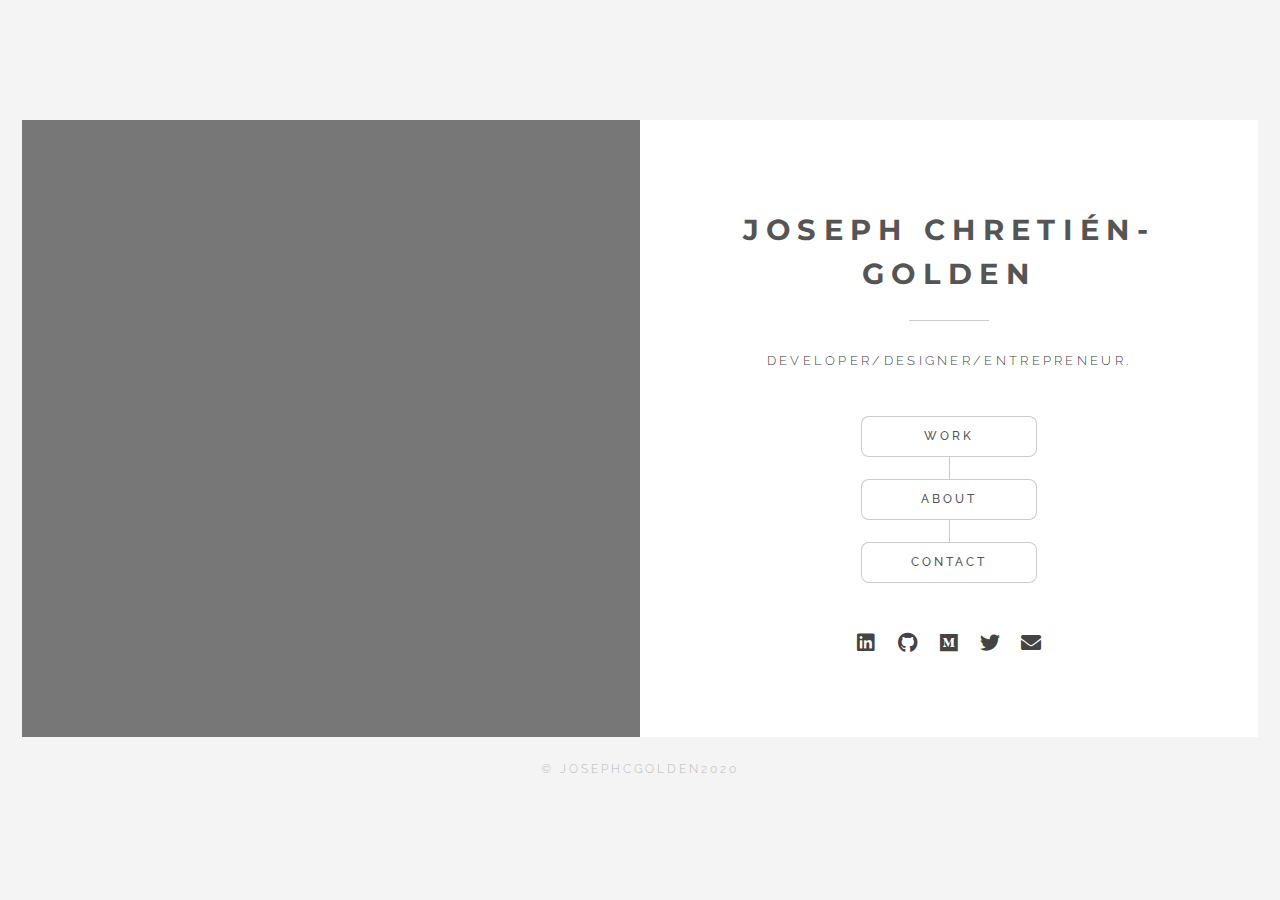
==== commit 8e526abf: "adds updates to name" ====
--- a/JosephChretienGolden.com/green/indexme.html
+++ b/JosephChretienGolden.com/green/indexme.html
@@ -23,7 +23,7 @@
 						<div class="content">
 							<div class="inner">
 								<header>
-									<h1>Joseph Chretien-Golden</h1>
+									<h1>Joseph Chretién-Golden</h1>
 									<p>Developer/Designer/Entrepreneur.</p>
 									
 								</header>
@@ -145,7 +145,7 @@
 							<div class="inner">
 								<header>
 									<h2>About</h2>
-									<p>It's nice to meet you, I'm Joseph Chretien-Golden.</p>
+									<p>It's nice to meet you, I'm Joseph Chretién-Golden.</p>
 								</header>
 								<p>I am a full stack web developer, minimal-design lover, book worm, film-maker, video game fan and learning enthusiast.</p>
 								<p>My exploration into development started with CS 1428, an intro level C++ course at Texas State University. I was far enough along in my studies as a Digital Media Innovation Major/Business Minor that I decided to finish my degree without switching to Computer Science, but the bug had bitten me.</p>
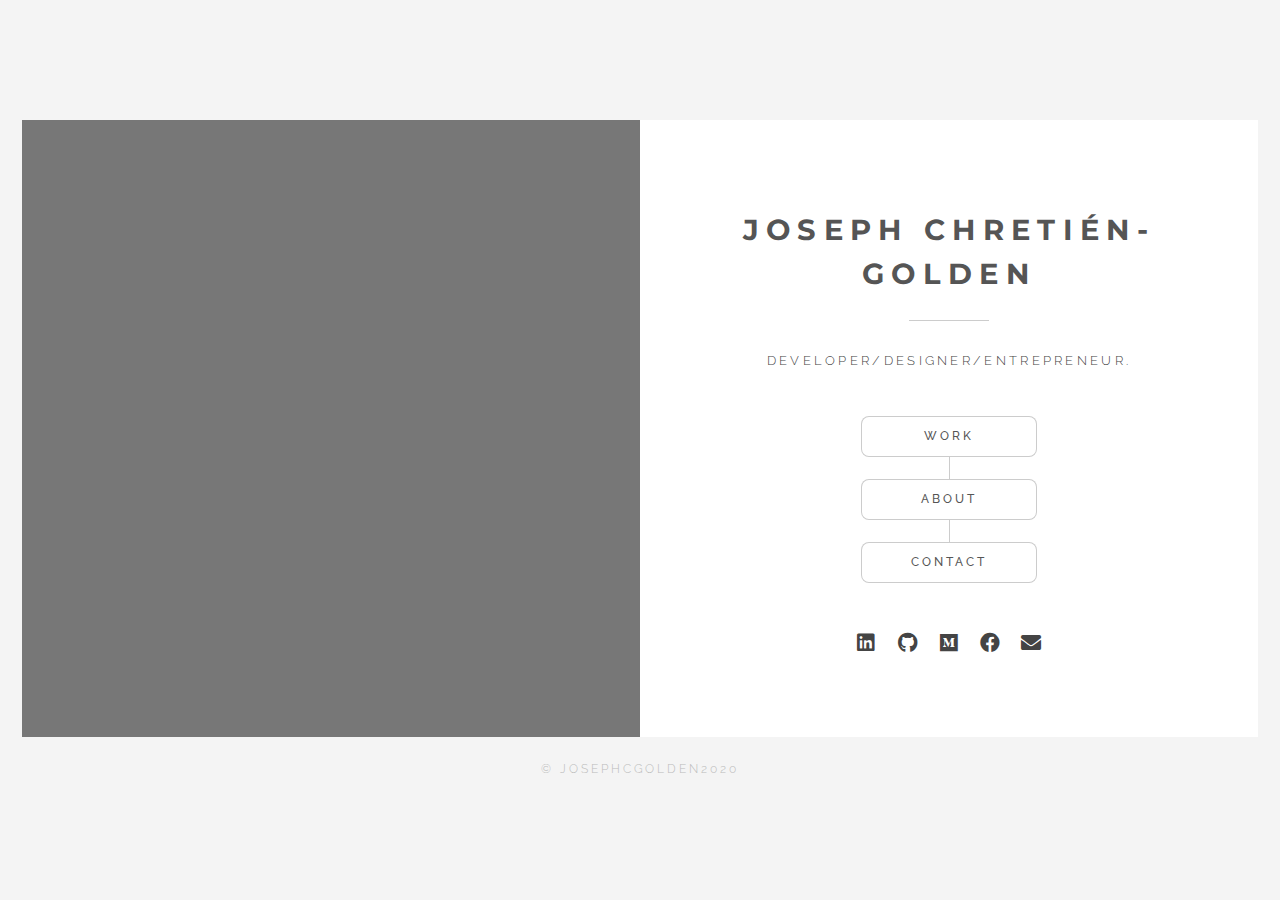
==== commit 5f596a25: "faicon change" ====
--- a/JosephChretienGolden.com/green/indexme.html
+++ b/JosephChretienGolden.com/green/indexme.html
@@ -39,7 +39,7 @@
 									<li><a href="https://www.linkedin.com/in/jcgdev/" class="icon brands fa-linkedin" target="_blank"><span class="label">LinkedIn</span></a></li>
 									<li><a href="https://github.com/JGolden25" class="icon brands fa-github" target="_blank"><span class="label">GitHub</span></a></li>
 									<li><a href="https://medium.com/@joeuvalltrades" class="icon brands fa-medium" target="_blank"><span class="label">Medium</span></a></li>
-									<li><a href="https://twitter.com/JosephCGolden" class="icon brands fa-twitter" target="_blank"><span class="label">Twitter</span></a></li>
+									<li><a href="https://www.facebook.com/joseph.chretien.31/" class="icon brands fa-facebook" target="_blank"><span class="label">Facebook</span></a></li>
 									<li><a href="mailto:hello@jcg.dev?subject=Request%20More%20Information&body=Hello%20Joseph, I%20would%20like%20to%20know%20more." class="icon solid fa-envelope"><span class="label">Email</span></a></li>
 								</ul>
 							</div>
@@ -63,8 +63,9 @@
 								<p>Below are some of my more recent projects. I have practiced Agile software development across multiple teams and each project has provided a unique learning experience working under a different role. All (except those specified) were written "from the ground up" and focus on clean, organized, and commented code, with clear workflow and version control. Click on the project titles or website links to redirect to their individual deployments. Source code can be found by clicking on the repository links.</p>
 								
 							</div>
-							<div class="portfolio-container view"><a data-v-312bf817="" href="https://github.com/JGolden25/WAVESMRKT" target="_blank" class="title-link"><h2 data-v-312bf817="">WAVES Marketplace</h2></a><img src="images/giphywave.gif" min-width= 100%; *width= 100%; class="panel-img" allowFullScreen><p><a href="https://giphy.com/gifs/iDh8sMrHKYe8Q91W7e/html5"></a></p><p data-v-312bf817=""> 
-								A marketplace displaying and allowing purchase of all inventory from Indiana based guitar store, WAVES Guitars Marketplace.</p><p data-v-312bf817="">Built with React, MongoDB, NodeJS, Express, JS, HTML, and CSS.</p>
+							<div class="portfolio-container view"><a data-v-312bf817="" href="http://www.wavesguitars.com/" target="_blank" class="title-link"><h2 data-v-312bf817="">WAVES Marketplace</h2></a><img src="images/giphywave.gif" min-width= 100%; *width= 100%; class="panel-img" allowFullScreen><p><a href="https://giphy.com/gifs/iDh8sMrHKYe8Q91W7e/html5"></a></p><p data-v-312bf817=""> 
+								A marketplace displaying and allowing purchase of all inventory from Indiana based guitar store, WAVES Guitars Marketplace.</p><p data-v-312bf817="">Built with React, MongoDB, NodeJS, Express, JS, HTML, and CSS.</p><a data-v-312bf817="" href="http://www.wavesguitars.com/" target="_blank" class="link">
+									Website,
 								
 							  </a><a  href="https://github.com/JGolden25/WAVESMRKT" target="_blank" class="link">
 								Repository,</a>
@@ -93,7 +94,7 @@
 							  </a><a  href="https://github.com/JGolden25/The-Marc-Site" target="_blank" class="link">
 								Repository,</a>
 								<br></br>
-								<div class="portfolio-container view"><a data-v-312bf817="" href="https://www.fairshare-app.com/" target="_blank" class="title-link"><h2 data-v-312bf817="">Fairshare App</h2></a><img src="images/giphy (1).gif" min-width= 100%; *width= 100%; class="panel-img" allowFullScreen><p><a href="https://giphy.com/gifs/fsgif-f6n2lzmt7CK0FoWu8f"></a></p><p data-v-312bf817="">Task assigning and budgeting application specifically designed for teams, built with a 4 person web team (and 2 person iOS team) from a pre-existing project/codebase. On this project I specifically worked on UI/styling. I also implemented APIs and basic functionality such as managing state and creating actions via Redux to delete and edit cards.</p><p data-v-312bf817="">Built with React, Redux, NodeJS, MySQL, Auth0 and reactstrap.</p><a data-v-312bf817="" href="https://www.fairshare-app.com/" target="_blank" class="link">
+								<div class="portfolio-container view"><a data-v-312bf817="" href="https://www.fairshare-app.com/" target="_blank" class="title-link"><h2 data-v-312bf817="">Fairshare App</h2></a><img src="images/giphy (1).gif" min-width= 100%; *width= 100%; class="panel-img" allowFullScreen><p><a href="https://giphy.com/gifs/fsgif-f6n2lzmt7CK0FoWu8f"></a></p><p data-v-312bf817="">Task assigning and budgeting application specifically designed for teams, built with a 5 person web team (and 2 person iOS team) from a pre-existing project/codebase. On this project I specifically worked on UI/styling. I also implemented APIs and basic functionality such as managing state and creating actions via Redux to delete and edit cards.</p><p data-v-312bf817="">Built with React, Redux, NodeJS, MySQL, Auth0 and reactstrap.</p><a data-v-312bf817="" href="https://www.fairshare-app.com/" target="_blank" class="link">
 									Website,
 								  </a><a  href="https://github.com/labs12-chores-1" target="_blank" class="link">
 									Repository</a>
@@ -103,7 +104,7 @@
 									  </a><a  href="https://github.com/JGolden25/VueProjectM" target="_blank" class="link">
 										Repository</a>
 										<br></br>
-									<div class="portfolio-container view"><a data-v-312bf817="" href="https://app.netlify.com/sites/nifty-visvesvaraya-cf755e/overview" target="_blank" class="title-link"><h2 data-v-312bf817="">Recirvoir v.1</h2></a><img src="images/giphy (2).gif" min-width= 100%; *width= 100%; class="panel-img" allowFullScreen><p><a href="https://media.giphy.com/media/PhChaJUN25opDt7iGr/source.gif"></a></p><p data-v-312bf817="">My 1st attempt at making a recipes app for my girlfriend. React and styled componenets were used for front end, along with MySQL for the database and NodeJS to manipulate the it. Implements Draggable JS for drag and drop features.</p><p data-v-312bf817="">Built with React, Redux, NodeJS, MySQL, HTML, Styled Components(CSS) and Draggable JS.</p><a data-v-312bf817="" href="https://nifty-visvesvaraya-cf755e.netlify.com/" target="_blank" class="link">
+									<div class="portfolio-container view"><a data-v-312bf817="" href="https://nifty-visvesvaraya-cf755e.netlify.com/" target="_blank" class="title-link"><h2 data-v-312bf817="">Recirvoir v.1</h2></a><img src="images/giphy (2).gif" min-width= 100%; *width= 100%; class="panel-img" allowFullScreen><p><a href="https://media.giphy.com/media/PhChaJUN25opDt7iGr/source.gif"></a></p><p data-v-312bf817="">My 1st attempt at making a recipes app for my girlfriend. React and styled componenets were used for front end, along with MySQL for the database and NodeJS to manipulate the it. Implements Draggable JS for drag and drop features.</p><p data-v-312bf817="">Built with React, Redux, NodeJS, MySQL, HTML, Styled Components(CSS) and Draggable JS.</p><a data-v-312bf817="" href="https://nifty-visvesvaraya-cf755e.netlify.com/" target="_blank" class="link">
 										Website,
 									  </a><a  href="https://github.com/labs12-chores-1" target="_blank" class="link">
 										Repository</a>
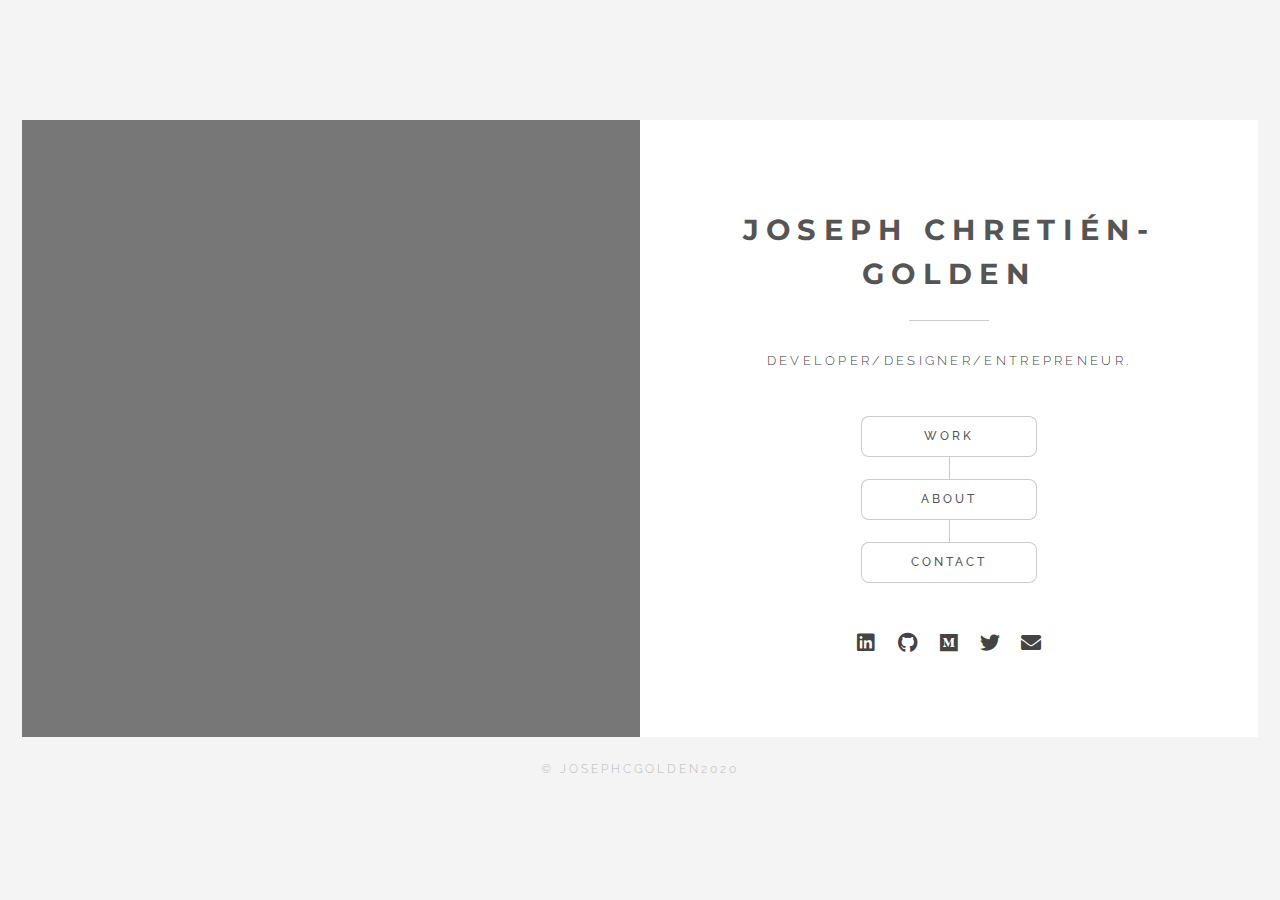
==== commit 0851103d: "twitter added" ====
--- a/JosephChretienGolden.com/green/indexme.html
+++ b/JosephChretienGolden.com/green/indexme.html
@@ -39,7 +39,7 @@
 									<li><a href="https://www.linkedin.com/in/jcgdev/" class="icon brands fa-linkedin" target="_blank"><span class="label">LinkedIn</span></a></li>
 									<li><a href="https://github.com/JGolden25" class="icon brands fa-github" target="_blank"><span class="label">GitHub</span></a></li>
 									<li><a href="https://medium.com/@joeuvalltrades" class="icon brands fa-medium" target="_blank"><span class="label">Medium</span></a></li>
-									<li><a href="https://www.facebook.com/joseph.chretien.31/" class="icon brands fa-facebook" target="_blank"><span class="label">Facebook</span></a></li>
+									<li><a href="https://twitter.com/JosephCGolden" class="icon brands fa-twitter" target="_blank"><span class="label">Twitter</span></a></li>
 									<li><a href="mailto:hello@jcg.dev?subject=Request%20More%20Information&body=Hello%20Joseph, I%20would%20like%20to%20know%20more." class="icon solid fa-envelope"><span class="label">Email</span></a></li>
 								</ul>
 							</div>
@@ -148,14 +148,14 @@
 									<h2>About</h2>
 									<p>It's nice to meet you, I'm Joseph Chretién-Golden.</p>
 								</header>
-								<p>I am a full stack web developer, minimal-design lover, book worm, film-maker, video game fan and learning enthusiast.</p>
+								<p>I am a full stack web developer, minimal-design lover, book worm, piano player, film-maker, video game fan and learning enthusiast.</p>
 								<p>My exploration into development started with CS 1428, an intro level C++ course at Texas State University. I was far enough along in my studies as a Digital Media Innovation Major/Business Minor that I decided to finish my degree without switching to Computer Science, but the bug had bitten me.</p>
 								<p>After graduating from Texas State, having collected some development experience in additional Web Design and JavaScript classes, I worked for Apple as a Mac/iOS technical advisor for a total of 2.5 years until I decided I wanted to take on a developer role. To that end, I spent over a year studying full stack web and computer science, both on my own and as a student/Team Lead at Lambda School. I am now eager to dive head first into my web development career.</p>
 								<p>If you have any questions about me, my portfolio, or would just love to chat, feel free to <a href="mailto:hello@jcg.dev?subject=Request%20More%20Information&body=Hello%20Joseph, I%20would%20like%20to%20know%20more."><span class="label">reach out!</span></a> I look forward to speaking with you.</p>
 								<a href="./JosephChretien-GoldenResume.pdf" target="_blank"><div class="button" data-position="center center">
 									Download Resume</a>
 								</div>
-								<p> - I also make films, feel free to check out some of my work <a href="https://www.goldenagemedia.net/" target="_blank"> here.</a></p>
+								<p> - I also write blogs about tech and life which you can check out <a href="https://medium.com/@jcgdev" target="_blank"> here</a></p> and make films/commercials, which can be seen <a href="https://www.goldenagemedia.net/" target="_blank"> here.</a></p>
 							</div>
 						</div>
 					</article>
